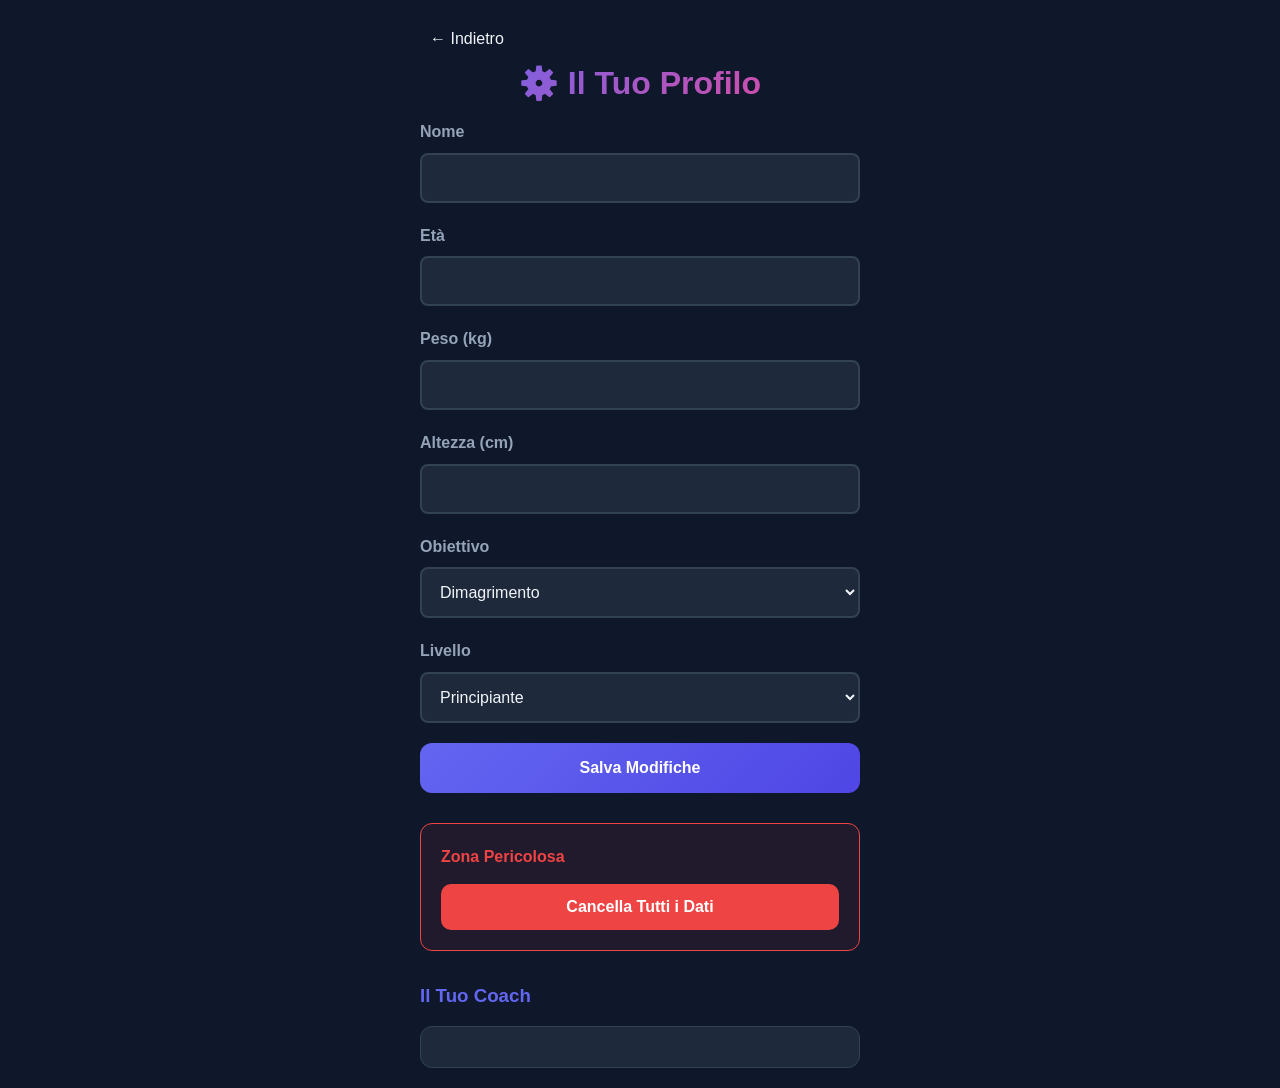
==== profile.html @ e3ac52c6 "Add files via upload" ====
<!DOCTYPE html>
<html lang="it">
<head>
    <meta charset="UTF-8">
    <meta name="viewport" content="width=device-width, initial-scale=1.0">
    <title>Profilo - FitCoach</title>
    <link rel="stylesheet" href="css/style.css">
</head>
<body>
    <div class="container">
        <header>
            <button onclick="showPage('dashboard')" class="back-btn">← Indietro</button>
            <h1>⚙️ Il Tuo Profilo</h1>
        </header>

        <form id="edit-profile-form" class="form-section">
            <div class="form-group">
                <label>Nome</label>
                <input type="text" id="edit-nome" required>
            </div>
            <div class="form-group">
                <label>Età</label>
                <input type="number" id="edit-eta" required>
            </div>
            <div class="form-group">
                <label>Peso (kg)</label>
                <input type="number" id="edit-peso" step="0.1" required>
            </div>
            <div class="form-group">
                <label>Altezza (cm)</label>
                <input type="number" id="edit-altezza" required>
            </div>
            <div class="form-group">
                <label>Obiettivo</label>
                <select id="edit-obiettivo" required>
                    <option value="dimagrimento">Dimagrimento</option>
                    <option value="massa">Aumento Massa</option>
                    <option value="forza">Aumento Forza</option>
                    <option value="mantenimento">Mantenimento</option>
                    <option value="benessere">Benessere Generale</option>
                </select>
            </div>
            <div class="form-group">
                <label>Livello</label>
                <select id="edit-livello" required>
                    <option value="principiante">Principiante</option>
                    <option value="intermedio">Intermedio</option>
                    <option value="avanzato">Avanzato</option>
                </select>
            </div>
            <button type="submit" class="btn-primary">Salva Modifiche</button>
        </form>

        <div class="danger-zone">
            <h3>Zona Pericolosa</h3>
            <button onclick="resetData()" class="btn-danger">Cancella Tutti i Dati</button>
        </div>

        <div class="coach-info">
            <h3>Il Tuo Coach</h3>
            <div id="current-coach" class="coach-card"></div>
        </div>
    </div>

    <script src="js/avatars.js"></script>
    <script src="js/app.js"></script>
    <script>
        // Carica dati profilo
        document.addEventListener('DOMContentLoaded', () => {
            if (currentUser) {
                document.getElementById('edit-nome').value = currentUser.nome;
                document.getElementById('edit-eta').value = currentUser.eta;
                document.getElementById('edit-peso').value = currentUser.peso;
                document.getElementById('edit-altezza').value = currentUser.altezza;
                document.getElementById('edit-obiettivo').value = currentUser.obiettivo;
                document.getElementById('edit-livello').value = currentUser.livello;
                
                // Mostra coach attuale
                const coach = avatars[currentUser.avatar];
                document.getElementById('current-coach').innerHTML = `
                    <img src="${coach.image}" alt="${coach.name}">
                    <h4>${coach.name}</h4>
                    <p>Stile: ${coach.style}</p>
                `;
            }
        });
        
        // Salva modifiche
        document.getElementById('edit-profile-form').addEventListener('submit', (e) => {
            e.preventDefault();
            
            currentUser.nome = document.getElementById('edit-nome').value;
            currentUser.eta = parseInt(document.getElementById('edit-eta').value);
            currentUser.peso = parseFloat(document.getElementById('edit-peso').value);
            currentUser.altezza = parseInt(document.getElementById('edit-altezza').value);
            currentUser.obiettivo = document.getElementById('edit-obiettivo').value;
            currentUser.livello = document.getElementById('edit-livello').value;
            
            Storage.save('fitcoach_user', currentUser);
            alert('Profilo aggiornato!');
            loadDashboard();
        });
        
        // Reset dati
        function resetData() {
            if (confirm('Sei sicuro? Tutti i dati verranno cancellati permanentemente!')) {
                localStorage.clear();
                window.location.href = 'index.html';
            }
        }
    </script>
</body>
</html>
---- css/style.css ----
:root {
    --primary: #6366f1;
    --primary-dark: #4f46e5;
    --secondary: #ec4899;
    --bg: #0f172a;
    --surface: #1e293b;
    --text: #f1f5f9;
    --text-muted: #94a3b8;
    --success: #10b981;
    --border: #334155;
}

* {
    margin: 0;
    padding: 0;
    box-sizing: border-box;
}

body {
    font-family: 'Inter', sans-serif;
    background: var(--bg);
    color: var(--text);
    line-height: 1.6;
    overflow-x: hidden;
}

.container {
    max-width: 480px;
    margin: 0 auto;
    padding: 20px;
    min-height: 100vh;
}

/* Steps */
.step {
    display: none;
    animation: fadeIn 0.3s ease;
}

.step.active {
    display: block;
}

@keyframes fadeIn {
    from { opacity: 0; transform: translateY(10px); }
    to { opacity: 1; transform: translateY(0); }
}

h1 {
    font-size: 2rem;
    text-align: center;
    margin-bottom: 10px;
    background: linear-gradient(135deg, var(--primary), var(--secondary));
    -webkit-background-clip: text;
    -webkit-text-fill-color: transparent;
}

.subtitle {
    text-align: center;
    color: var(--text-muted);
    margin-bottom: 30px;
}

/* Avatars Preview */
.avatars-preview {
    display: flex;
    justify-content: center;
    gap: 20px;
    margin: 30px 0;
}

.avatar-thumb {
    width: 100px;
    height: 100px;
    border-radius: 50%;
    object-fit: cover;
    border: 3px solid var(--primary);
}

/* Buttons */
.btn-primary {
    width: 100%;
    padding: 16px;
    background: linear-gradient(135deg, var(--primary), var(--primary-dark));
    color: white;
    border: none;
    border-radius: 12px;
    font-size: 1rem;
    font-weight: 600;
    cursor: pointer;
    transition: transform 0.2s;
}

.btn-primary:active {
    transform: scale(0.98);
}

.btn-secondary {
    width: 100%;
    padding: 16px;
    background: var(--surface);
    color: var(--text);
    border: 2px solid var(--border);
    border-radius: 12px;
    font-size: 1rem;
    font-weight: 600;
    cursor: pointer;
}

/* Forms */
.form-group {
    margin-bottom: 20px;
}

label {
    display: block;
    margin-bottom: 8px;
    font-weight: 600;
    color: var(--text-muted);
}

input, select {
    width: 100%;
    padding: 14px;
    background: var(--surface);
    border: 2px solid var(--border);
    border-radius: 8px;
    color: var(--text);
    font-size: 1rem;
    font-family: inherit;
}

input:focus, select:focus {
    outline: none;
    border-color: var(--primary);
}

/* Avatar Selection */
.avatar-selection {
    display: flex;
    flex-direction: column;
    gap: 20px;
    margin-top: 30px;
}

.avatar-card {
    background: var(--surface);
    border: 3px solid var(--border);
    border-radius: 16px;
    padding: 20px;
    text-align: center;
    cursor: pointer;
    transition: all 0.3s;
}

.avatar-card:hover {
    border-color: var(--primary);
    transform: translateY(-5px);
}

.avatar-card.selected {
    border-color: var(--success);
    background: rgba(16, 185, 129, 0.1);
}

.avatar-img {
    width: 120px;
    height: 120px;
    border-radius: 50%;
    object-fit: cover;
    margin-bottom: 15px;
    border: 3px solid var(--primary);
}

.coach-style {
    color: var(--primary);
    font-weight: 600;
    margin: 10px 0;
}

.coach-desc {
    font-size: 0.9rem;
    color: var(--text-muted);
    font-style: italic;
}

/* Dashboard */
.dashboard-header {
    margin-bottom: 30px;
}

.coach-banner {
    background: linear-gradient(135deg, var(--surface), var(--bg));
    border: 2px solid var(--border);
    border-radius: 16px;
    padding: 20px;
    display: flex;
    align-items: center;
    gap: 15px;
}

.coach-banner img {
    width: 80px;
    height: 80px;
    border-radius: 50%;
    object-fit: cover;
    border: 3px solid var(--primary);
}

.coach-message {
    flex: 1;
    font-style: italic;
    color: var(--text-muted);
}

.stats-grid {
    display: grid;
    grid-template-columns: repeat(3, 1fr);
    gap: 15px;
    margin-bottom: 30px;
}

.stat-card {
    background: var(--surface);
    padding: 15px;
    border-radius: 12px;
    text-align: center;
    border: 1px solid var(--border);
}

.stat-card h4 {
    font-size: 0.85rem;
    color: var(--text-muted);
    margin-bottom: 8px;
}

.stat-value {
    font-size: 1.5rem;
    font-weight: 700;
    color: var(--primary);
}

/* Navigation */
.main-nav {
    display: flex;
    flex-direction: column;
    gap: 12px;
}

.nav-btn {
    display: flex;
    align-items: center;
    gap: 15px;
    padding: 18px;
    background: var(--surface);
    border: 2px solid var(--border);
    border-radius: 12px;
    color: var(--text);
    font-size: 1rem;
    font-weight: 600;
    cursor: pointer;
    transition: all 0.2s;
}

.nav-btn:hover {
    border-color: var(--primary);
    transform: translateX(5px);
}

.icon {
    font-size: 1.5rem;
}

/* Workout */
.workout-header {
    display: flex;
    justify-content: space-between;
    align-items: center;
    margin-bottom: 20px;
}

.back-btn {
    background: none;
    border: none;
    color: var(--text);
    font-size: 1rem;
    cursor: pointer;
    padding: 10px;
}

.coach-mini img {
    width: 50px;
    height: 50px;
    border-radius: 50%;
    border: 2px solid var(--primary);
}

.coach-talk {
    background: var(--surface);
    border-left: 4px solid var(--primary);
    padding: 15px;
    margin-bottom: 20px;
    border-radius: 8px;
}

.coach-talk p {
    font-style: italic;
    color: var(--text-muted);
}

.workout-section {
    background: var(--surface);
    padding: 20px;
    border-radius: 12px;
    margin-bottom: 20px;
}

.workout-plan {
    margin-top: 15px;
}

.exercise-item {
    background: var(--bg);
    padding: 15px;
    border-radius: 8px;
    margin-bottom: 10px;
    border: 1px solid var(--border);
    display: flex;
    align-items: center;
    justify-content: space-between;
    gap: 12px;
}

.exercise-main {
    flex: 1;
    min-width: 0;
}

.exercise-item h4 {
    color: var(--primary);
    margin-bottom: 8px;
}

.exercise-meta {
    font-size: 0.9rem;
    color: var(--text-muted);
}

.exercise-item.suggested {
    border-color: var(--primary);
    box-shadow: 0 0 0 1px var(--primary);
}

.exercise-item.done {
    opacity: 0.6;
}

.exercise-item.done h4 {
    color: var(--success);
}

.btn-toggle-exercise {
    flex-shrink: 0;
    padding: 8px 14px;
    background: var(--surface);
    color: var(--text);
    border: 2px solid var(--border);
    border-radius: 8px;
    font-size: 0.85rem;
    font-weight: 600;
    cursor: pointer;
    width: auto;
}

.extra-heading {
    color: var(--text-muted);
    font-size: 0.85rem;
    text-transform: uppercase;
    letter-spacing: 0.05em;
    margin: 15px 0 10px;
}

.add-exercise-row {
    display: flex;
    gap: 10px;
    margin-top: 15px;
}

.add-exercise-row input {
    flex: 1;
}

.add-exercise-row .btn-secondary {
    width: auto;
    padding: 14px 18px;
    white-space: nowrap;
}

.workout-section-header {
    display: flex;
    align-items: center;
    justify-content: space-between;
    gap: 10px;
    flex-wrap: wrap;
}

.change-focus-btn {
    background: none;
    border: none;
    color: var(--text-muted);
    font-size: 0.85rem;
    cursor: pointer;
    width: auto;
    padding: 4px 8px;
}

.change-focus-btn:hover {
    color: var(--primary);
}

.change-focus-btn:disabled {
    color: var(--text-muted);
    opacity: 0.4;
    cursor: not-allowed;
}

.change-focus-btn:disabled:hover {
    color: var(--text-muted);
}

.focus-grid {
    display: grid;
    grid-template-columns: 1fr 1fr;
    gap: 12px;
    margin-top: 15px;
}

.focus-btn {
    padding: 20px 12px;
    background: var(--bg);
    border: 2px solid var(--border);
    border-radius: 12px;
    color: var(--text);
    font-size: 1rem;
    font-weight: 600;
    cursor: pointer;
    width: auto;
}

.focus-btn:hover,
.focus-btn:active {
    border-color: var(--primary);
    background: var(--surface);
}

.workout-actions {
    display: flex;
    gap: 10px;
    margin-bottom: 20px;
}

.active-workout {
    background: var(--surface);
    padding: 30px;
    border-radius: 12px;
    text-align: center;
    border: 2px solid var(--success);
}

.timer {
    font-size: 3rem;
    font-weight: 700;
    color: var(--success);
    margin-bottom: 20px;
    font-family: monospace;
}

/* History */
.history-list {
    margin-top: 20px;
}

.history-item {
    background: var(--surface);
    padding: 20px;
    border-radius: 12px;
    margin-bottom: 15px;
    border: 1px solid var(--border);
}

.history-date {
    color: var(--primary);
    font-weight: 600;
    margin-bottom: 10px;
}

.history-exercises {
    font-size: 0.9rem;
    color: var(--text-muted);
}

.empty-state {
    text-align: center;
    padding: 60px 20px;
    color: var(--text-muted);
}

/* Progress */
.progress-section {
    background: var(--surface);
    padding: 20px;
    border-radius: 12px;
    margin-bottom: 20px;
}

.progress-section h3 {
    margin-bottom: 15px;
    color: var(--primary);
}

.chart-container {
    position: relative;
    height: 250px;
    margin-bottom: 20px;
}

.quick-form {
    display: flex;
    gap: 10px;
}

.quick-form input {
    flex: 1;
}

.stats-summary {
    display: grid;
    grid-template-columns: repeat(2, 1fr);
    gap: 10px;
}

.stat-item {
    background: var(--bg);
    padding: 10px;
    border-radius: 8px;
    text-align: center;
}

.stat-label {
    font-size: 0.85rem;
    color: var(--text-muted);
}

.stat-number {
    font-size: 1.2rem;
    font-weight: 700;
    color: var(--success);
}

/* Profilo: zona pericolosa e box coach */
.danger-zone {
    margin-top: 30px;
    padding: 20px;
    background: rgba(239, 68, 68, 0.08);
    border: 1px solid #ef4444;
    border-radius: 12px;
}

.danger-zone h3 {
    color: #ef4444;
    margin-bottom: 15px;
    font-size: 1rem;
}

.btn-danger {
    width: 100%;
    padding: 14px;
    background: #ef4444;
    color: white;
    border: none;
    border-radius: 10px;
    font-size: 1rem;
    font-weight: 600;
    cursor: pointer;
}

.coach-info {
    margin-top: 30px;
}

.coach-info h3 {
    margin-bottom: 15px;
    color: var(--primary);
}

.coach-card {
    background: var(--surface);
    border-radius: 12px;
    padding: 20px;
    text-align: center;
    border: 1px solid var(--border);
}

.coach-card img {
    width: 80px;
    height: 80px;
    border-radius: 50%;
    object-fit: cover;
    margin-bottom: 10px;
    border: 2px solid var(--primary);
}

/* Responsive */
@media (max-width: 480px) {
    .container {
        padding: 15px;
    }
    
    h1 {
        font-size: 1.75rem;
    }
    
    .stats-grid {
        grid-template-columns: 1fr;
    }
}
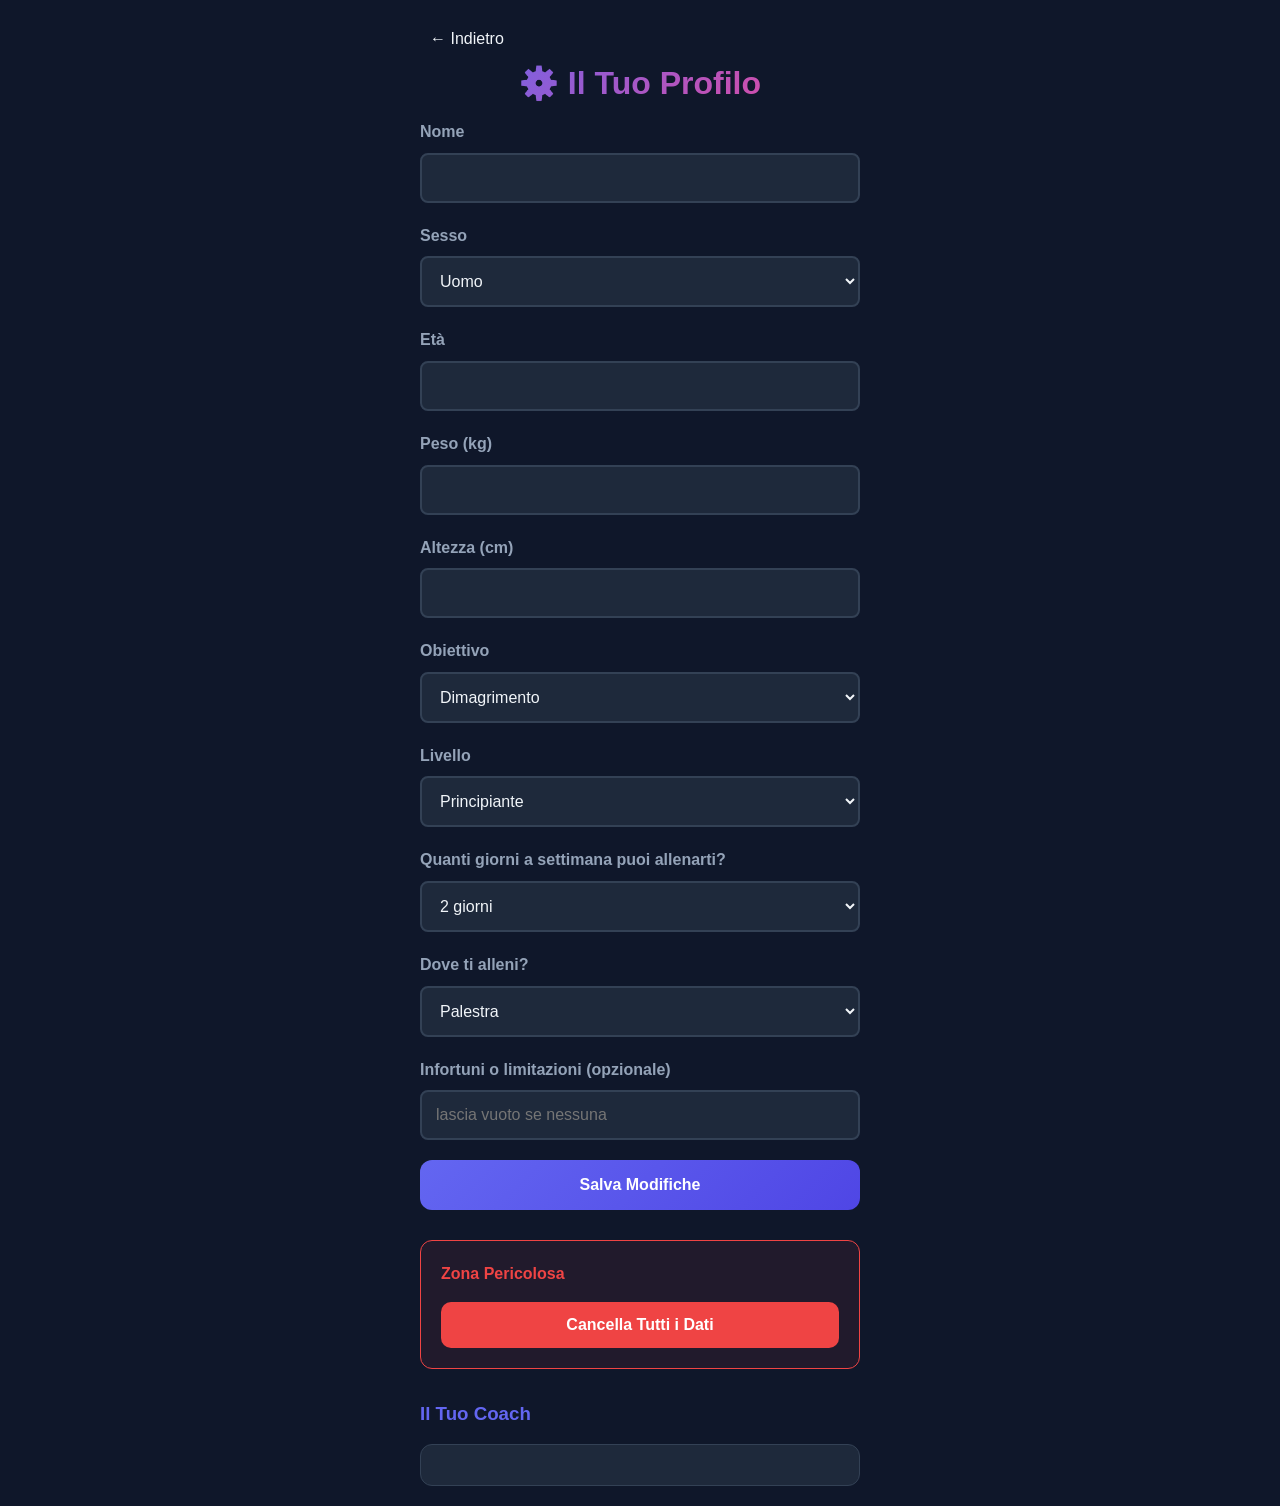
==== commit 6099e8b4: "Add files via upload" ====
--- a/profile.html
+++ b/profile.html
@@ -17,6 +17,14 @@
             <div class="form-group">
                 <label>Nome</label>
                 <input type="text" id="edit-nome" required>
+            </div>
+            <div class="form-group">
+                <label>Sesso</label>
+                <select id="edit-sesso" required>
+                    <option value="uomo">Uomo</option>
+                    <option value="donna">Donna</option>
+                    <option value="altro">Preferisco non specificare</option>
+                </select>
             </div>
             <div class="form-group">
                 <label>Età</label>
@@ -48,6 +56,28 @@
                     <option value="avanzato">Avanzato</option>
                 </select>
             </div>
+            <div class="form-group">
+                <label>Quanti giorni a settimana puoi allenarti?</label>
+                <select id="edit-giorni" required>
+                    <option value="2">2 giorni</option>
+                    <option value="3">3 giorni</option>
+                    <option value="4">4 giorni</option>
+                    <option value="5">5 giorni</option>
+                    <option value="6">6 giorni</option>
+                </select>
+            </div>
+            <div class="form-group">
+                <label>Dove ti alleni?</label>
+                <select id="edit-dove" required>
+                    <option value="palestra">Palestra</option>
+                    <option value="casa">Casa</option>
+                    <option value="entrambi">Entrambi</option>
+                </select>
+            </div>
+            <div class="form-group">
+                <label>Infortuni o limitazioni (opzionale)</label>
+                <input type="text" id="edit-limitazioni" placeholder="lascia vuoto se nessuna">
+            </div>
             <button type="submit" class="btn-primary">Salva Modifiche</button>
         </form>
 
@@ -74,6 +104,10 @@
                 document.getElementById('edit-altezza').value = currentUser.altezza;
                 document.getElementById('edit-obiettivo').value = currentUser.obiettivo;
                 document.getElementById('edit-livello').value = currentUser.livello;
+                document.getElementById('edit-sesso').value = currentUser.sesso || 'altro';
+                document.getElementById('edit-giorni').value = currentUser.giorniSettimana || 3;
+                document.getElementById('edit-dove').value = currentUser.doveAllena || 'palestra';
+                document.getElementById('edit-limitazioni').value = currentUser.limitazioni || '';
                 
                 // Mostra coach attuale
                 const coach = avatars[currentUser.avatar];
@@ -95,6 +129,10 @@
             currentUser.altezza = parseInt(document.getElementById('edit-altezza').value);
             currentUser.obiettivo = document.getElementById('edit-obiettivo').value;
             currentUser.livello = document.getElementById('edit-livello').value;
+            currentUser.sesso = document.getElementById('edit-sesso').value;
+            currentUser.giorniSettimana = parseInt(document.getElementById('edit-giorni').value);
+            currentUser.doveAllena = document.getElementById('edit-dove').value;
+            currentUser.limitazioni = document.getElementById('edit-limitazioni').value.trim();
             
             Storage.save('fitcoach_user', currentUser);
             alert('Profilo aggiornato!');
